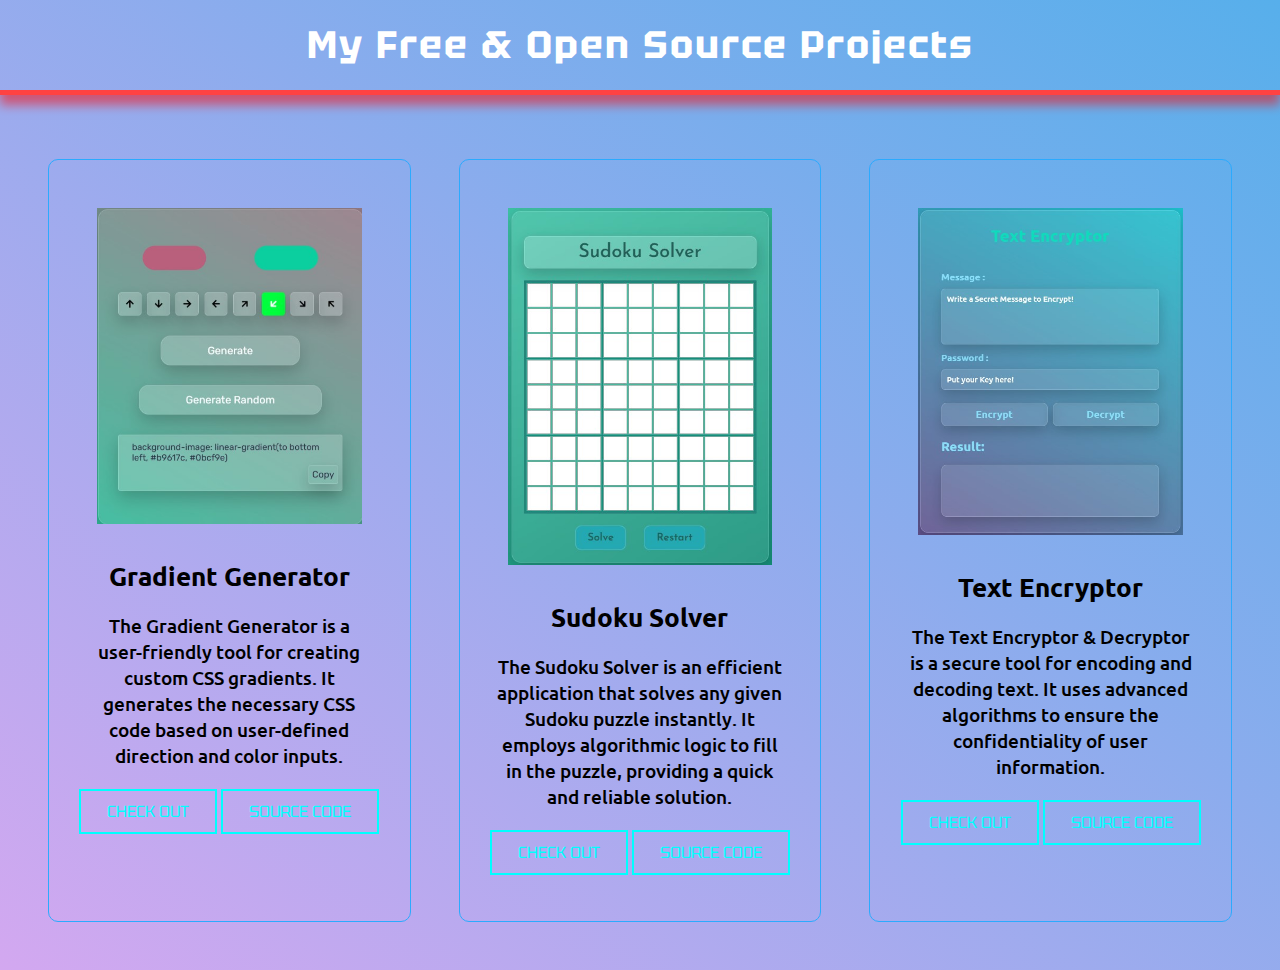
==== index.html @ 8b3a41dc "some update in ui" ====
<!DOCTYPE html>
<html lang="en">

<head>
    <meta charset="UTF-8">
    <meta name="viewport" content="width=device-width, initial-scale=1.0">
    <title>Vaibhav Patel | Projects</title>
    <link rel="stylesheet" href="style.css">
</head>

<body>

    <header>
        <h1>My Free & Open Source Projects</h1>
    </header>

    <main>

        <div class="grid">

            <div class="project-card">
                <img src="./assets/gradient.jpg" alt="Project 1">
                <h2>Gradient Generator</h2>
                <p>The Gradient Generator is a user-friendly tool for creating custom CSS gradients. It generates the
                    necessary CSS code based on user-defined direction and color inputs.</p>
                <a href="https://v7p7.github.io/JS-Projects/Source-Code/Gradient/gradient" target="_blank"><button
                        class="btn-link">Check
                        Out</button></a>
                <a href="https://github.com/V7P7/JS-Projects/tree/main/Source-Code/Gradient" target="_blank"><button
                        class="btn-link">Source Code</button></a>
            </div>

            <div class="project-card">
                <img src="./assets/sudoku.jpg" alt="Project 2">
                <h2>Sudoku Solver</h2>
                <p>The Sudoku Solver is an efficient application that solves any given Sudoku puzzle instantly. It
                    employs algorithmic logic to fill in the puzzle, providing a quick and reliable solution.</p>
                <a href="https://v7p7.github.io/JS-Projects/Source-Code/Sudoku/sudoku" target="_blank"><button
                        class="btn-link">Check
                        Out</button></a>
                <a href="https://github.com/V7P7/JS-Projects/tree/main/Source-Code/Sudoku" target="_blank"><button
                        class="btn-link">Source Code</button></a>
            </div>

            <div class="project-card">
                <img src="./assets/t-e.jpg" alt="Project 3">
                <h2>Text Encryptor</h2>
                <p>The Text Encryptor & Decryptor is a secure tool for encoding and decoding text. It uses advanced
                    algorithms to ensure the confidentiality of user information.</p>
                <a href="https://v7p7.github.io/JS-Projects/Source-Code/Text-Encryptor/text-encryptor"
                    target="_blank"><button class="btn-link">Check
                        Out</button></a>
                <a href="https://github.com/V7P7/JS-Projects/tree/main/Source-Code/Text-Encryptor"
                    target="_blank"><button class="btn-link">Source Code</button></a>
            </div>
        </div>

    </main>

</body>

</html>
---- style.css ----
@import url("https://fonts.googleapis.com/css2?family=Josefin+Sans:wght@300;400;500&family=Poppins:wght@300;400;500;600;700&family=Roboto:wght@400;500;700;900&family=Tektur:wght@400;500&family=Ubuntu:wght@300&display=swap");

* {
  margin: 0;
  padding: 0;
  box-sizing: border-box;
}

body {
  font-family: "Ubuntu", sans-serif;
  background-image: linear-gradient(to bottom left, #57afeb, #d3a8f0);
}

header {
  color: #fff;
  font-family: "Tektur", sans-serif;
  letter-spacing: 2px;
  font-size: larger;
  text-align: center;
  margin-bottom: 1rem;
  padding: 20px;
  border-bottom: 5px solid #ff4242;
  box-shadow: 0px 10px 10px rgba(255, 0, 0, 0.5);
}

h1 {
  font-size: 2em;
  margin: 0;
}

.grid {
  display: grid;
  grid-template-columns: repeat(3, minmax(300px, 1fr));
  gap: 1rem;
  padding: 2rem;
  text-align: center;
  justify-content: center;
  align-content: stretch;
  align-items: stretch;
  justify-items: stretch;
}

.project-card {
  font-size: 17px;
  background: transparent;
  border: 1px solid #2baafe;
  border-radius: 10px;
  padding: 1rem;
  margin: 1rem;
  transition: 0.5s;
}

.project-card:hover {
  background: #2baafe;
  color: #fff;
  font-weight: 600;
  transition: 0.5s;
}

.project-card img {
  width: 100%;
  height: auto;
  padding: 2rem;
}

h2 {
  font-weight: 600;
  margin-bottom: 1rem;
}

p {
  font-weight: 500;
  color: #000;
  font-size: 1.2rem;
  margin: 20px;
  text-wrap: wrap;
}

.btn-link {
  position: relative;
  text-transform: uppercase;
  font-size: 16px;
  font-family: "Tektur", sans-serif;
  background: transparent;
  color: #0ff;
  cursor: pointer;
  border: 2px solid #0ff;
  padding: 10px 26px;
}

.btn-link:last-child {
  margin-bottom: 30px;
}

.btn-link:hover {
  background: #0ff;
  color: #333;
  font-weight: 600;
  transition: 0.5s;
}

@media (max-width: 650px) {
  .grid {
    grid-template-columns: repeat(1, 1fr);
    gap: 0.5rem;
    padding: 0.5rem;
  }
  .project-card img {
    width: 300px;
    height: auto;
    padding: 15px;
  }
  .project-card {
    padding: 5px;
  }
}

@media (min-width: 651px) and (max-width: 1200px) {
  .grid {
    grid-template-columns: repeat(2, 1fr);
  }
  .project-card img {
    width: 300px;
    height: auto;
    padding: 15px;
  }
  .project-card {
    padding: 5px;
  }
}
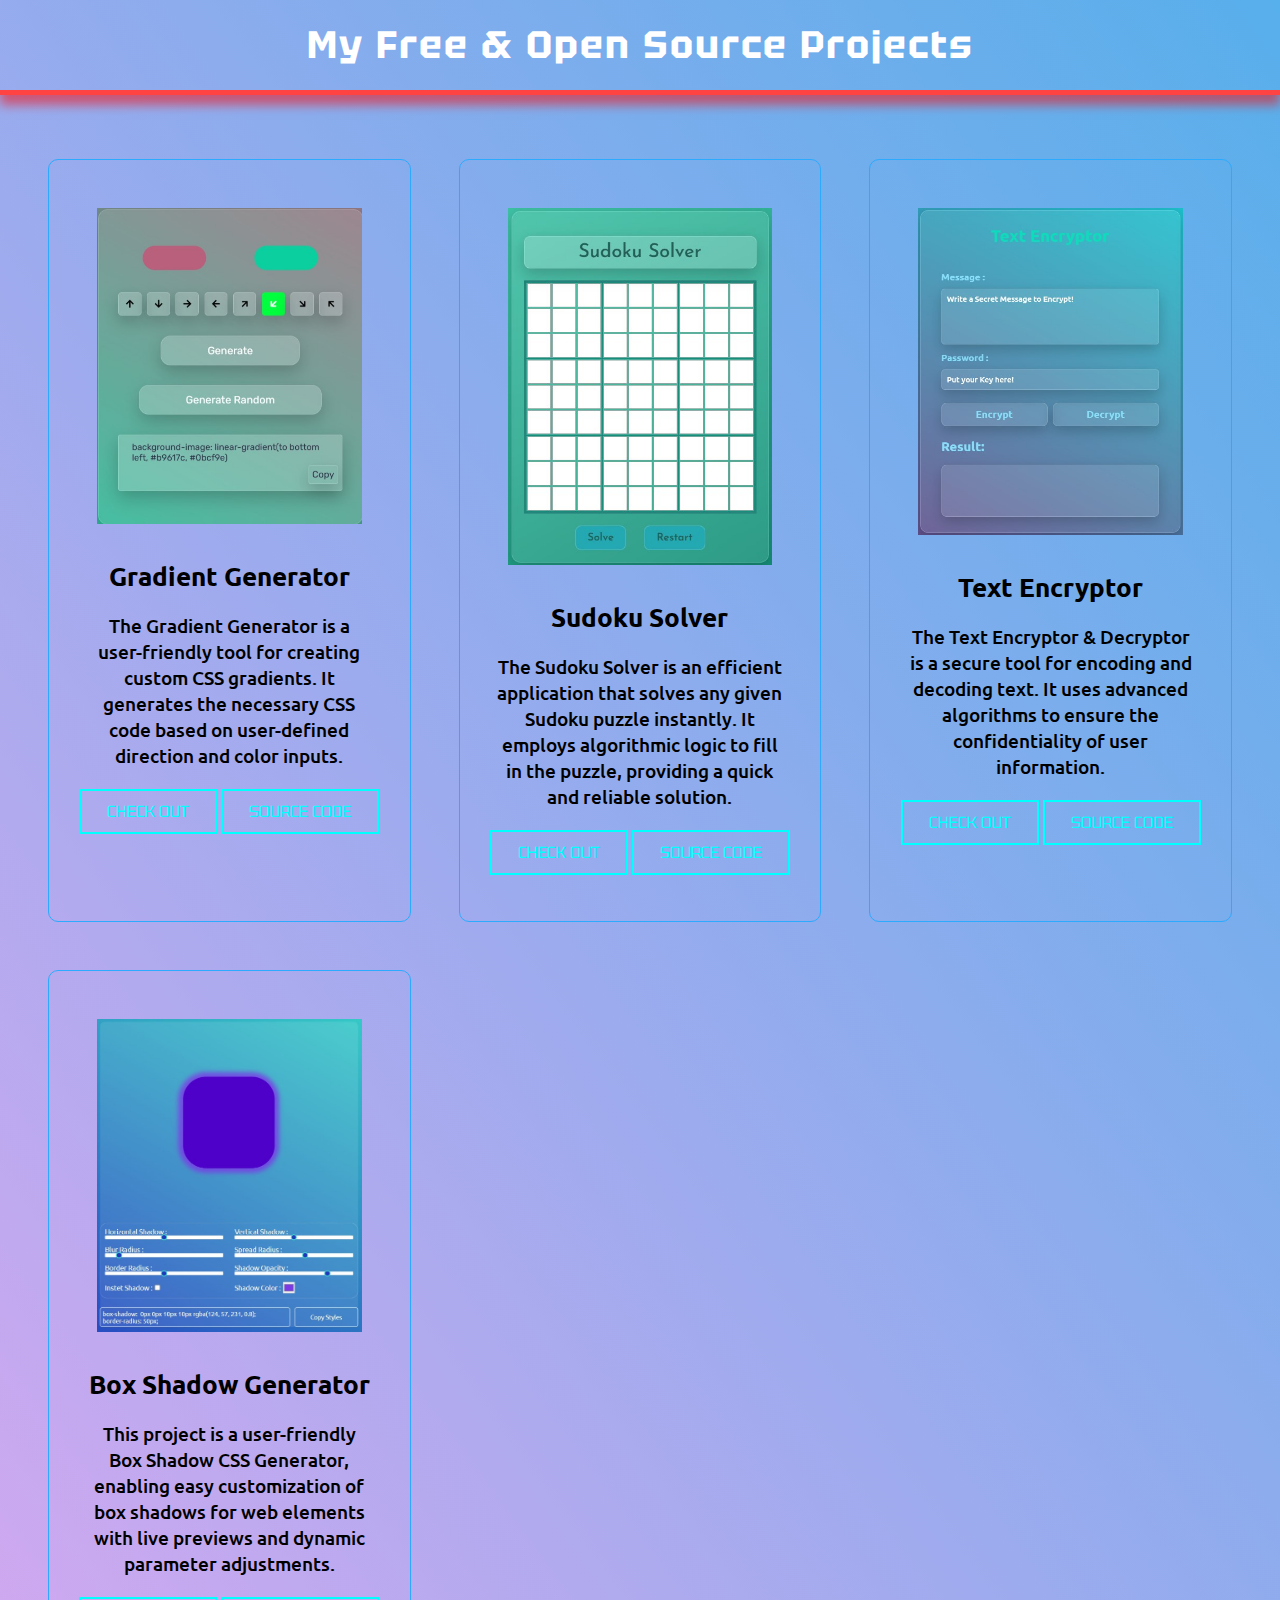
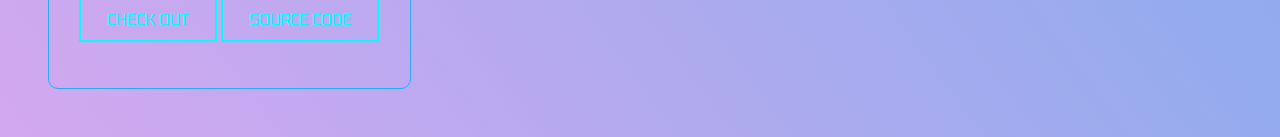
==== commit 76ce4b66: "Added new projects 'Box-Shadow-Generator'" ====
--- a/index.html
+++ b/index.html
@@ -6,6 +6,29 @@
     <meta name="viewport" content="width=device-width, initial-scale=1.0">
     <title>Vaibhav Patel | Projects</title>
     <link rel="stylesheet" href="style.css">
+    <script async src="https://pagead2.googlesyndication.com/pagead/js/adsbygoogle.js?client=ca-pub-9255907074365119"
+        crossorigin="anonymous"></script>
+    <script async src="https://fundingchoicesmessages.google.com/i/pub-9255907074365119?ers=1"
+        nonce="hgMR2p3P9RJ4tl630ZCWyA"></script>
+    <script nonce="hgMR2p3P9RJ4tl630ZCWyA">
+        (function () {
+            function signalGooglefcPresent() {
+                if (!window.frames["googlefcPresent"]) {
+                    if (document.body) {
+                        const iframe = document.createElement("iframe");
+                        iframe.style =
+                            "width: 0; height: 0; border: none; z-index: -1000; left: -1000px; top: -1000px;";
+                        iframe.style.display = "none";
+                        iframe.name = "googlefcPresent";
+                        document.body.appendChild(iframe);
+                    } else {
+                        setTimeout(signalGooglefcPresent, 0);
+                    }
+                }
+            }
+            signalGooglefcPresent();
+        })();
+    </script>
 </head>
 
 <body>
@@ -23,10 +46,9 @@
                 <h2>Gradient Generator</h2>
                 <p>The Gradient Generator is a user-friendly tool for creating custom CSS gradients. It generates the
                     necessary CSS code based on user-defined direction and color inputs.</p>
-                <a href="https://v7p7.github.io/JS-Projects/Source-Code/Gradient/gradient" target="_blank"><button
-                        class="btn-link">Check
+                <a href="https://pokegreen.me/Gradient/gradient" target="_blank"><button class="btn-link">Check
                         Out</button></a>
-                <a href="https://github.com/V7P7/JS-Projects/tree/main/Source-Code/Gradient" target="_blank"><button
+                <a href="https://github.com/V7P7/JS-Projects/tree/main/Gradient" target="_blank"><button
                         class="btn-link">Source Code</button></a>
             </div>
 
@@ -35,10 +57,9 @@
                 <h2>Sudoku Solver</h2>
                 <p>The Sudoku Solver is an efficient application that solves any given Sudoku puzzle instantly. It
                     employs algorithmic logic to fill in the puzzle, providing a quick and reliable solution.</p>
-                <a href="https://v7p7.github.io/JS-Projects/Source-Code/Sudoku/sudoku" target="_blank"><button
-                        class="btn-link">Check
+                <a href="https://pokegreen.me/Sudoku/sudoku" target="_blank"><button class="btn-link">Check
                         Out</button></a>
-                <a href="https://github.com/V7P7/JS-Projects/tree/main/Source-Code/Sudoku" target="_blank"><button
+                <a href="https://github.com/V7P7/JS-Projects/tree/main/Sudoku" target="_blank"><button
                         class="btn-link">Source Code</button></a>
             </div>
 
@@ -47,11 +68,22 @@
                 <h2>Text Encryptor</h2>
                 <p>The Text Encryptor & Decryptor is a secure tool for encoding and decoding text. It uses advanced
                     algorithms to ensure the confidentiality of user information.</p>
-                <a href="https://v7p7.github.io/JS-Projects/Source-Code/Text-Encryptor/text-encryptor"
-                    target="_blank"><button class="btn-link">Check
+                <a href="https://pokegreen.me/Text-Encryptor/text-encryptor" target="_blank"><button
+                        class="btn-link">Check
                         Out</button></a>
-                <a href="https://github.com/V7P7/JS-Projects/tree/main/Source-Code/Text-Encryptor"
-                    target="_blank"><button class="btn-link">Source Code</button></a>
+                <a href="https://github.com/V7P7/JS-Projects/tree/main/Text-Encryptor" target="_blank"><button
+                        class="btn-link">Source Code</button></a>
+            </div>
+
+            <div class="project-card">
+                <img src="./assets/b-s.jpg" alt="Project 3">
+                <h2>Box Shadow Generator</h2>
+                <p>This project is a user-friendly Box Shadow CSS Generator, enabling easy customization of box shadows
+                    for web elements with live previews and dynamic parameter adjustments.</p>
+                <a href="https://pokegreen.me/Box-Shadow/box-shadow.html" target="_blank"><button class="btn-link">Check
+                        Out</button></a>
+                <a href="https://github.com/V7P7/JS-Projects/tree/main/Box-Shadow" target="_blank"><button
+                        class="btn-link">Source Code</button></a>
             </div>
         </div>
 
